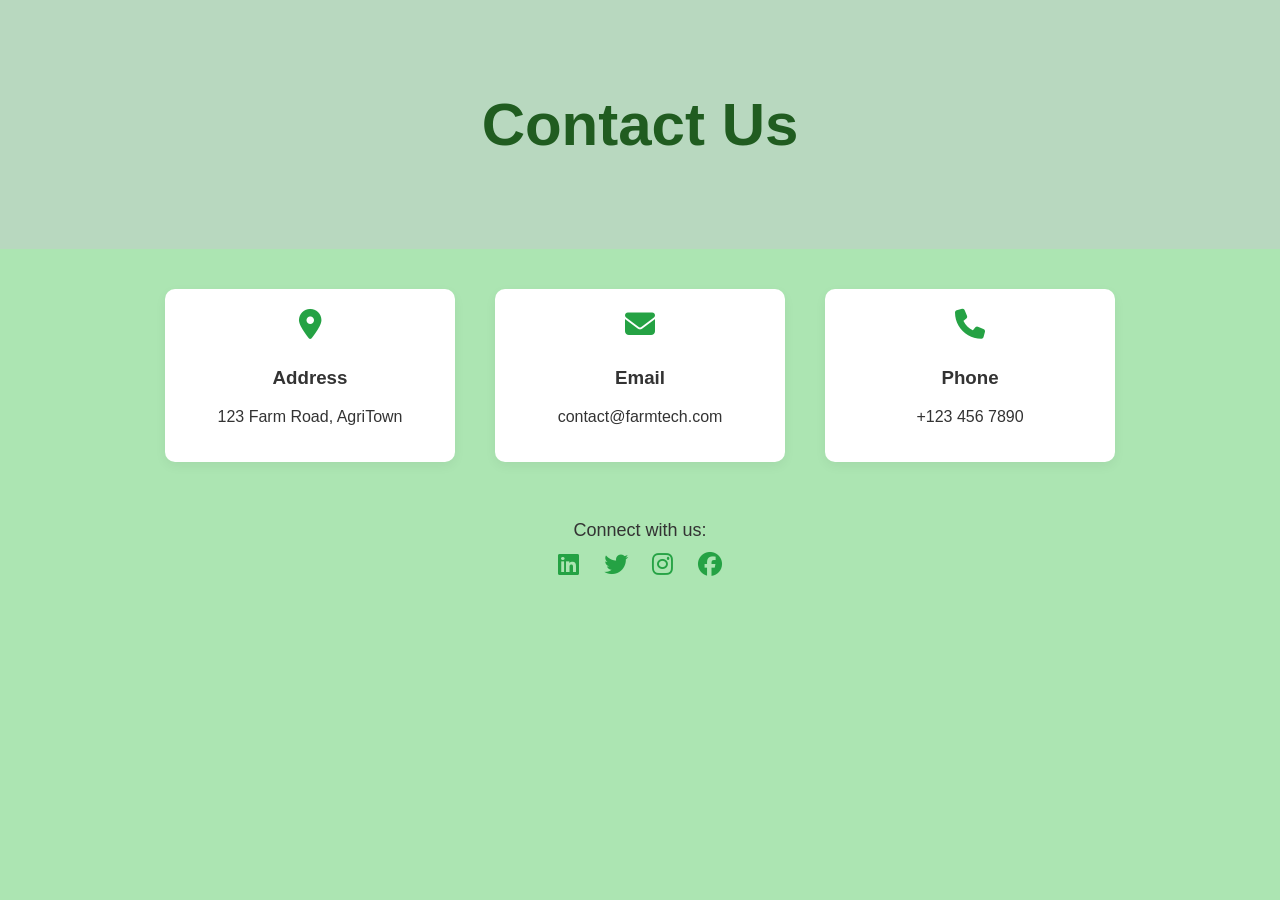
==== contact.html @ dd83a797 "Update and rename _contact.html to contact.html" ====
<!DOCTYPE html>
<html lang="en">
<head>
  <meta charset="UTF-8" />
  <meta name="viewport" content="width=device-width, initial-scale=1.0"/>
  <title>Contact Us</title>
  <link rel="stylesheet" href="contact.css"/>
  <link rel="stylesheet" href="https://cdnjs.cloudflare.com/ajax/libs/font-awesome/6.4.0/css/all.min.css"/>
</head>
<body>
  <section class="contact-hero">
    <h1>Contact Us</h1>
  </section>

  <section class="contact-info">
    <div class="info-box">
      <i class="fas fa-map-marker-alt"></i>
      <h3>Address</h3>
      <p>123 Farm Road, AgriTown</p>
    </div>
    <div class="info-box">
      <i class="fas fa-envelope"></i>
      <h3>Email</h3>
      <p>contact@farmtech.com</p>
    </div>
    <div class="info-box">
      <i class="fas fa-phone"></i>
      <h3>Phone</h3>
      <p>+123 456 7890</p>
    </div>
  </section>

  <section class="contact-socials">
    <p>Connect with us:</p>
    <a href="https://linkedin.com/in/yourprofile" target="_blank" title="LinkedIn"><i class="fab fa-linkedin"></i></a>
    <a href="https://x.com" target="_blank"><i class="fab fa-twitter"></i></a>
    <a href="https://instagram.com" target="_blank"><i class="fab fa-instagram"></i></a>
    <a href="https://facebook.com" target="_blank"><i class="fab fa-facebook"></i></a>
  </section>
</body>
</html>
---- contact.css ----
body {
    margin: 0;
    font-family: 'Segoe UI', sans-serif;
    background-color: #ace5b2;
    color: #333;
  }
  
  .contact-hero {
    background: #b8d8bf;
    padding: 40px 20px;
    text-align: center;
  }
  
  .contact-hero h1 {
    font-size: 60px;
    color: #205c20;
  }
  
  .contact-info {
    display: flex;
    justify-content: center;
    gap: 40px;
    padding: 40px 20px;
    flex-wrap: wrap;
  }
  
  .info-box {
    background: rgb(255, 255, 255);
    padding: 20px;
    border-radius: 10px;
    text-align: center;
    box-shadow: 0 4px 12px rgba(0,0,0,0.05);
    width: 250px;
  }
  
  .info-box i {
    font-size: 30px;
    color: #25a244;
    margin-bottom: 10px;
  }
  
  .contact-socials {
    text-align: center;
    margin-bottom: 40px;
  }
  
  .contact-socials p {
    font-size: 18px;
    margin-bottom: 10px;
  }
  
  .contact-socials a {
    color: #25a244;
    font-size: 24px;
    margin: 0 10px;
    text-decoration: none;
  }
  
  .contact-socials a:hover {
    color: #157c1f;
  }
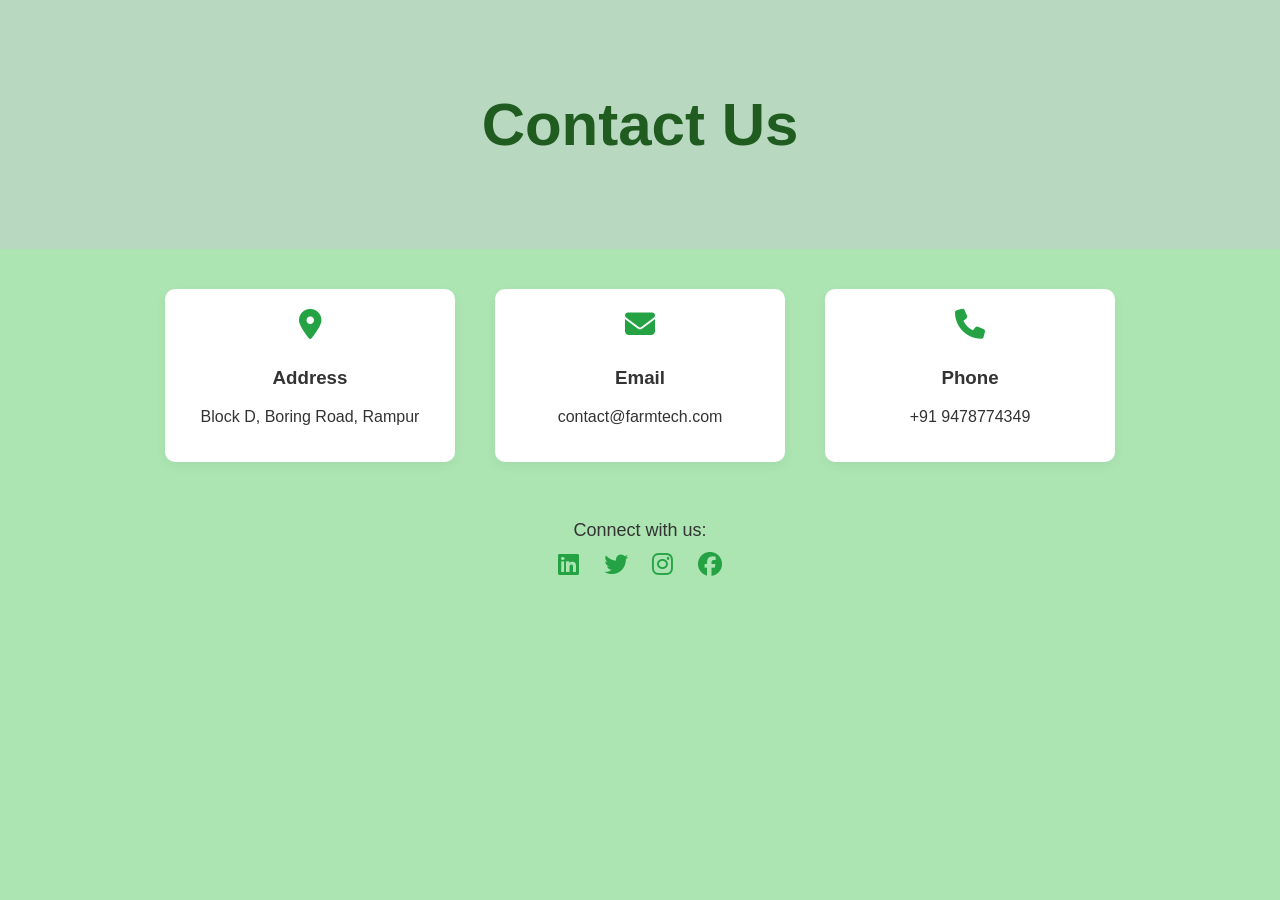
==== commit 8a3134e6: "Update contact.html" ====
--- a/contact.html
+++ b/contact.html
@@ -16,7 +16,7 @@
     <div class="info-box">
       <i class="fas fa-map-marker-alt"></i>
       <h3>Address</h3>
-      <p>123 Farm Road, AgriTown</p>
+      <p>Block D, Boring Road, Rampur</p>
     </div>
     <div class="info-box">
       <i class="fas fa-envelope"></i>
@@ -26,7 +26,7 @@
     <div class="info-box">
       <i class="fas fa-phone"></i>
       <h3>Phone</h3>
-      <p>+123 456 7890</p>
+      <p>+91 9478774349</p>
     </div>
   </section>
 
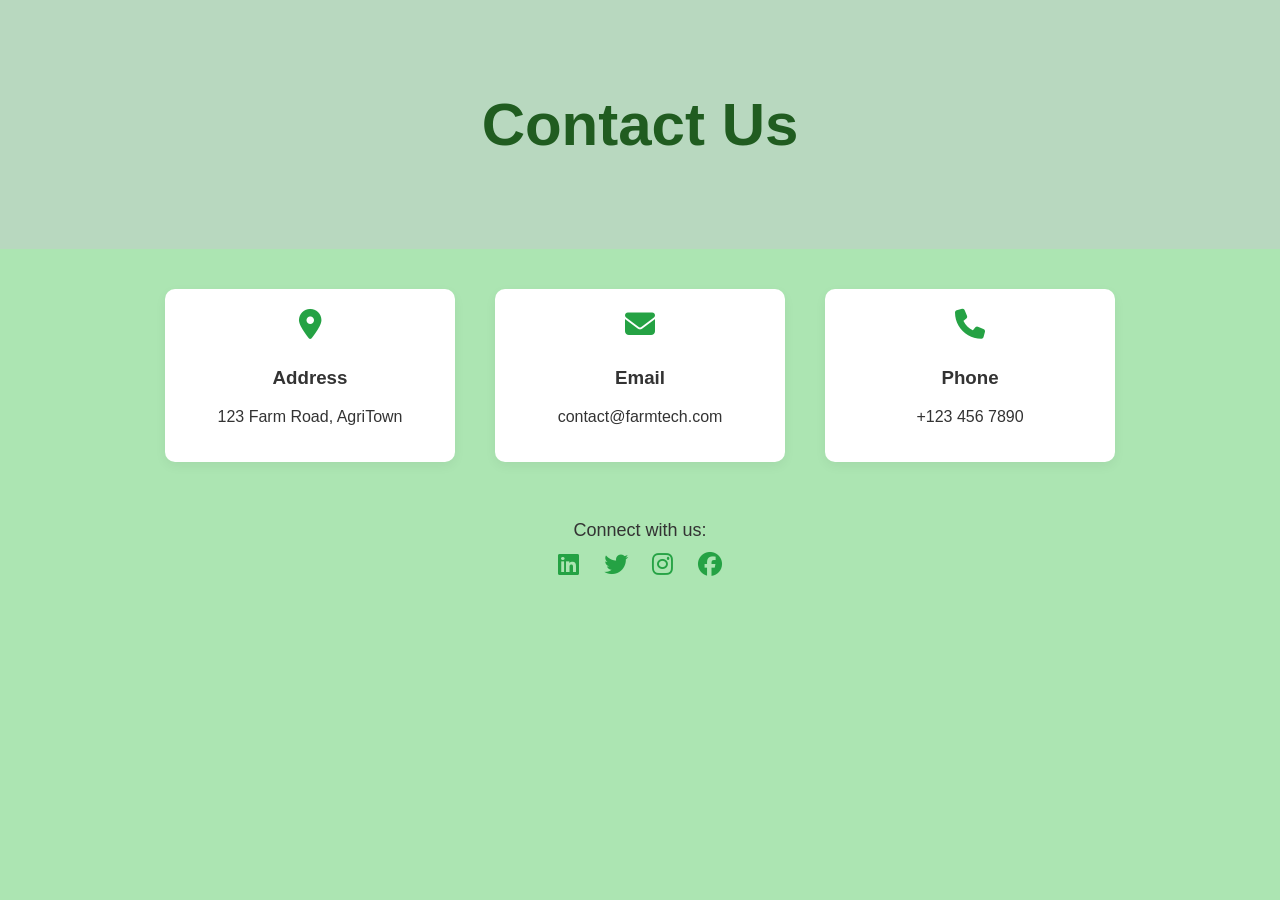
==== commit e3ae4ddc: "Restructured assets, css, js folders and updated paths" ====
--- a/contact.html
+++ b/contact.html
@@ -1,41 +1,41 @@
-<!DOCTYPE html>
-<html lang="en">
-<head>
-  <meta charset="UTF-8" />
-  <meta name="viewport" content="width=device-width, initial-scale=1.0"/>
-  <title>Contact Us</title>
-  <link rel="stylesheet" href="contact.css"/>
-  <link rel="stylesheet" href="https://cdnjs.cloudflare.com/ajax/libs/font-awesome/6.4.0/css/all.min.css"/>
-</head>
-<body>
-  <section class="contact-hero">
-    <h1>Contact Us</h1>
-  </section>
-
-  <section class="contact-info">
-    <div class="info-box">
-      <i class="fas fa-map-marker-alt"></i>
-      <h3>Address</h3>
-      <p>Block D, Boring Road, Rampur</p>
-    </div>
-    <div class="info-box">
-      <i class="fas fa-envelope"></i>
-      <h3>Email</h3>
-      <p>contact@farmtech.com</p>
-    </div>
-    <div class="info-box">
-      <i class="fas fa-phone"></i>
-      <h3>Phone</h3>
-      <p>+91 9478774349</p>
-    </div>
-  </section>
-
-  <section class="contact-socials">
-    <p>Connect with us:</p>
-    <a href="https://linkedin.com/in/yourprofile" target="_blank" title="LinkedIn"><i class="fab fa-linkedin"></i></a>
-    <a href="https://x.com" target="_blank"><i class="fab fa-twitter"></i></a>
-    <a href="https://instagram.com" target="_blank"><i class="fab fa-instagram"></i></a>
-    <a href="https://facebook.com" target="_blank"><i class="fab fa-facebook"></i></a>
-  </section>
-</body>
-</html>
+<!DOCTYPE html>
+<html lang="en">
+<head>
+  <meta charset="UTF-8" />
+  <meta name="viewport" content="width=device-width, initial-scale=1.0"/>
+  <title>Contact Us</title>
+  <link rel="stylesheet" href="css/contact.css"/>
+  <link rel="stylesheet" href="https://cdnjs.cloudflare.com/ajax/libs/font-awesome/6.4.0/css/all.min.css"/>
+</head>
+<body>
+  <section class="contact-hero">
+    <h1>Contact Us</h1>
+  </section>
+
+  <section class="contact-info">
+    <div class="info-box">
+      <i class="fas fa-map-marker-alt"></i>
+      <h3>Address</h3>
+      <p>123 Farm Road, AgriTown</p>
+    </div>
+    <div class="info-box">
+      <i class="fas fa-envelope"></i>
+      <h3>Email</h3>
+      <p>contact@farmtech.com</p>
+    </div>
+    <div class="info-box">
+      <i class="fas fa-phone"></i>
+      <h3>Phone</h3>
+      <p>+123 456 7890</p>
+    </div>
+  </section>
+
+  <section class="contact-socials">
+    <p>Connect with us:</p>
+    <a href="https://linkedin.com/in" target="_blank" title="LinkedIn"><i class="fab fa-linkedin"></i></a>
+    <a href="https://x.com" target="_blank"><i class="fab fa-twitter"></i></a>
+    <a href="https://instagram.com" target="_blank"><i class="fab fa-instagram"></i></a>
+    <a href="https://facebook.com" target="_blank"><i class="fab fa-facebook"></i></a>
+  </section>
+</body>
+</html>
--- a/css/contact.css
+++ b/css/contact.css
@@ -0,0 +1,62 @@
+body {
+    margin: 0;
+    font-family: 'Segoe UI', sans-serif;
+    background-color: #ace5b2;
+    color: #333;
+  }
+  
+  .contact-hero {
+    background: #b8d8bf;
+    padding: 40px 20px;
+    text-align: center;
+  }
+  
+  .contact-hero h1 {
+    font-size: 60px;
+    color: #205c20;
+  }
+  
+  .contact-info {
+    display: flex;
+    justify-content: center;
+    gap: 40px;
+    padding: 40px 20px;
+    flex-wrap: wrap;
+  }
+  
+  .info-box {
+    background: rgb(255, 255, 255);
+    padding: 20px;
+    border-radius: 10px;
+    text-align: center;
+    box-shadow: 0 4px 12px rgba(0,0,0,0.05);
+    width: 250px;
+  }
+  
+  .info-box i {
+    font-size: 30px;
+    color: #25a244;
+    margin-bottom: 10px;
+  }
+  
+  .contact-socials {
+    text-align: center;
+    margin-bottom: 40px;
+  }
+  
+  .contact-socials p {
+    font-size: 18px;
+    margin-bottom: 10px;
+  }
+  
+  .contact-socials a {
+    color: #25a244;
+    font-size: 24px;
+    margin: 0 10px;
+    text-decoration: none;
+  }
+  
+  .contact-socials a:hover {
+    color: #157c1f;
+  }
+  
